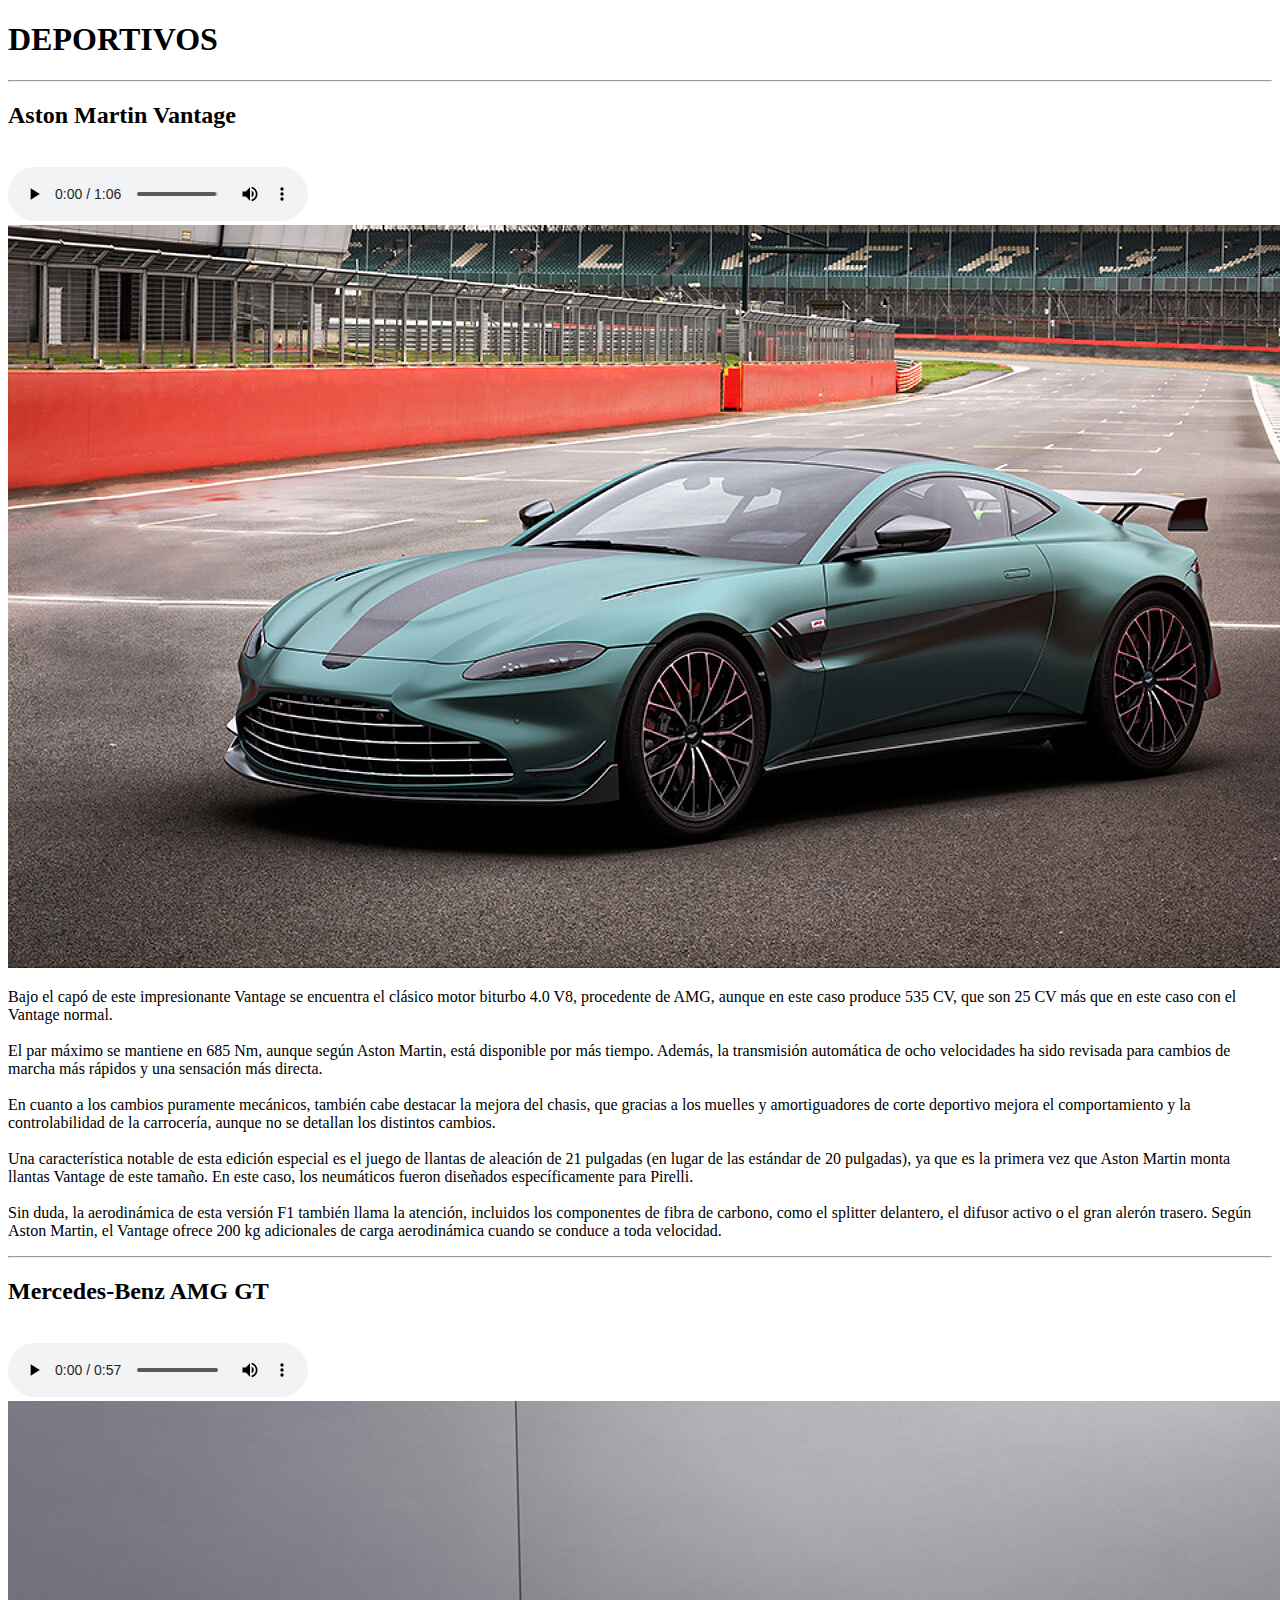
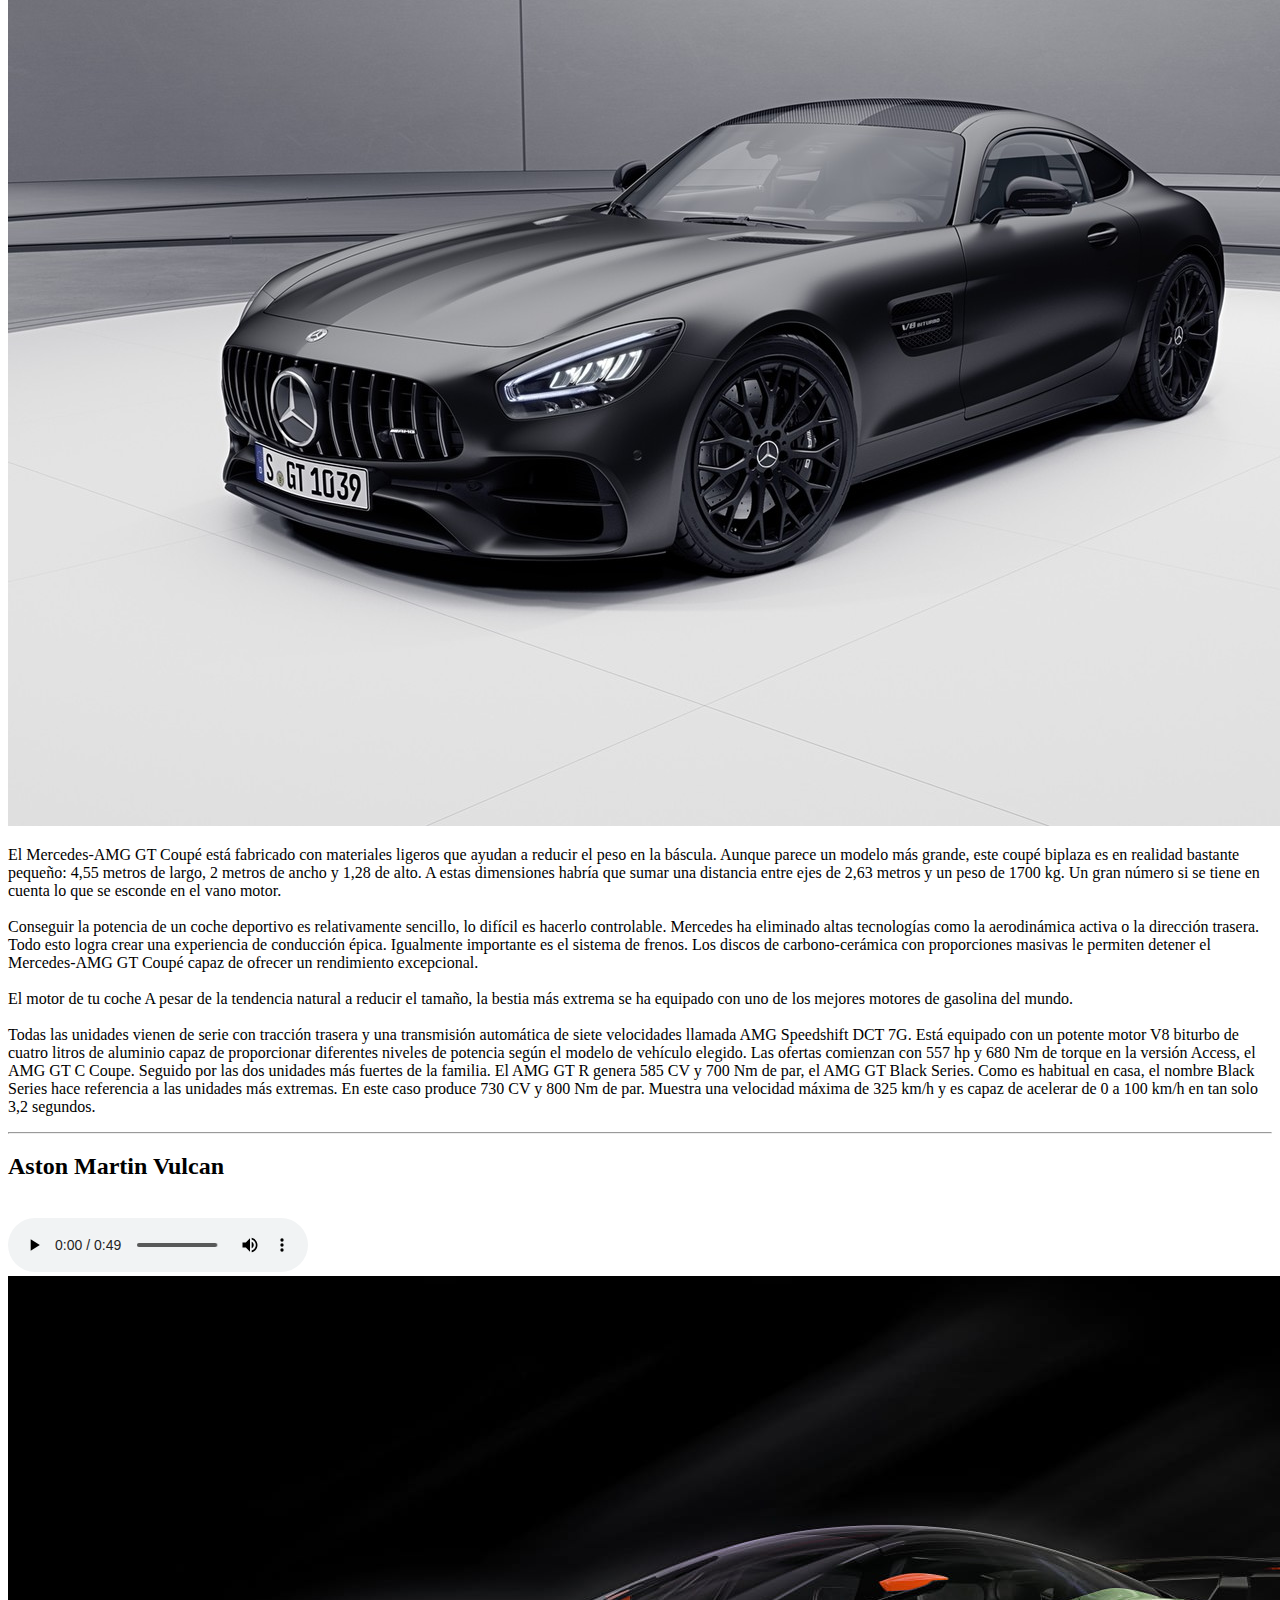
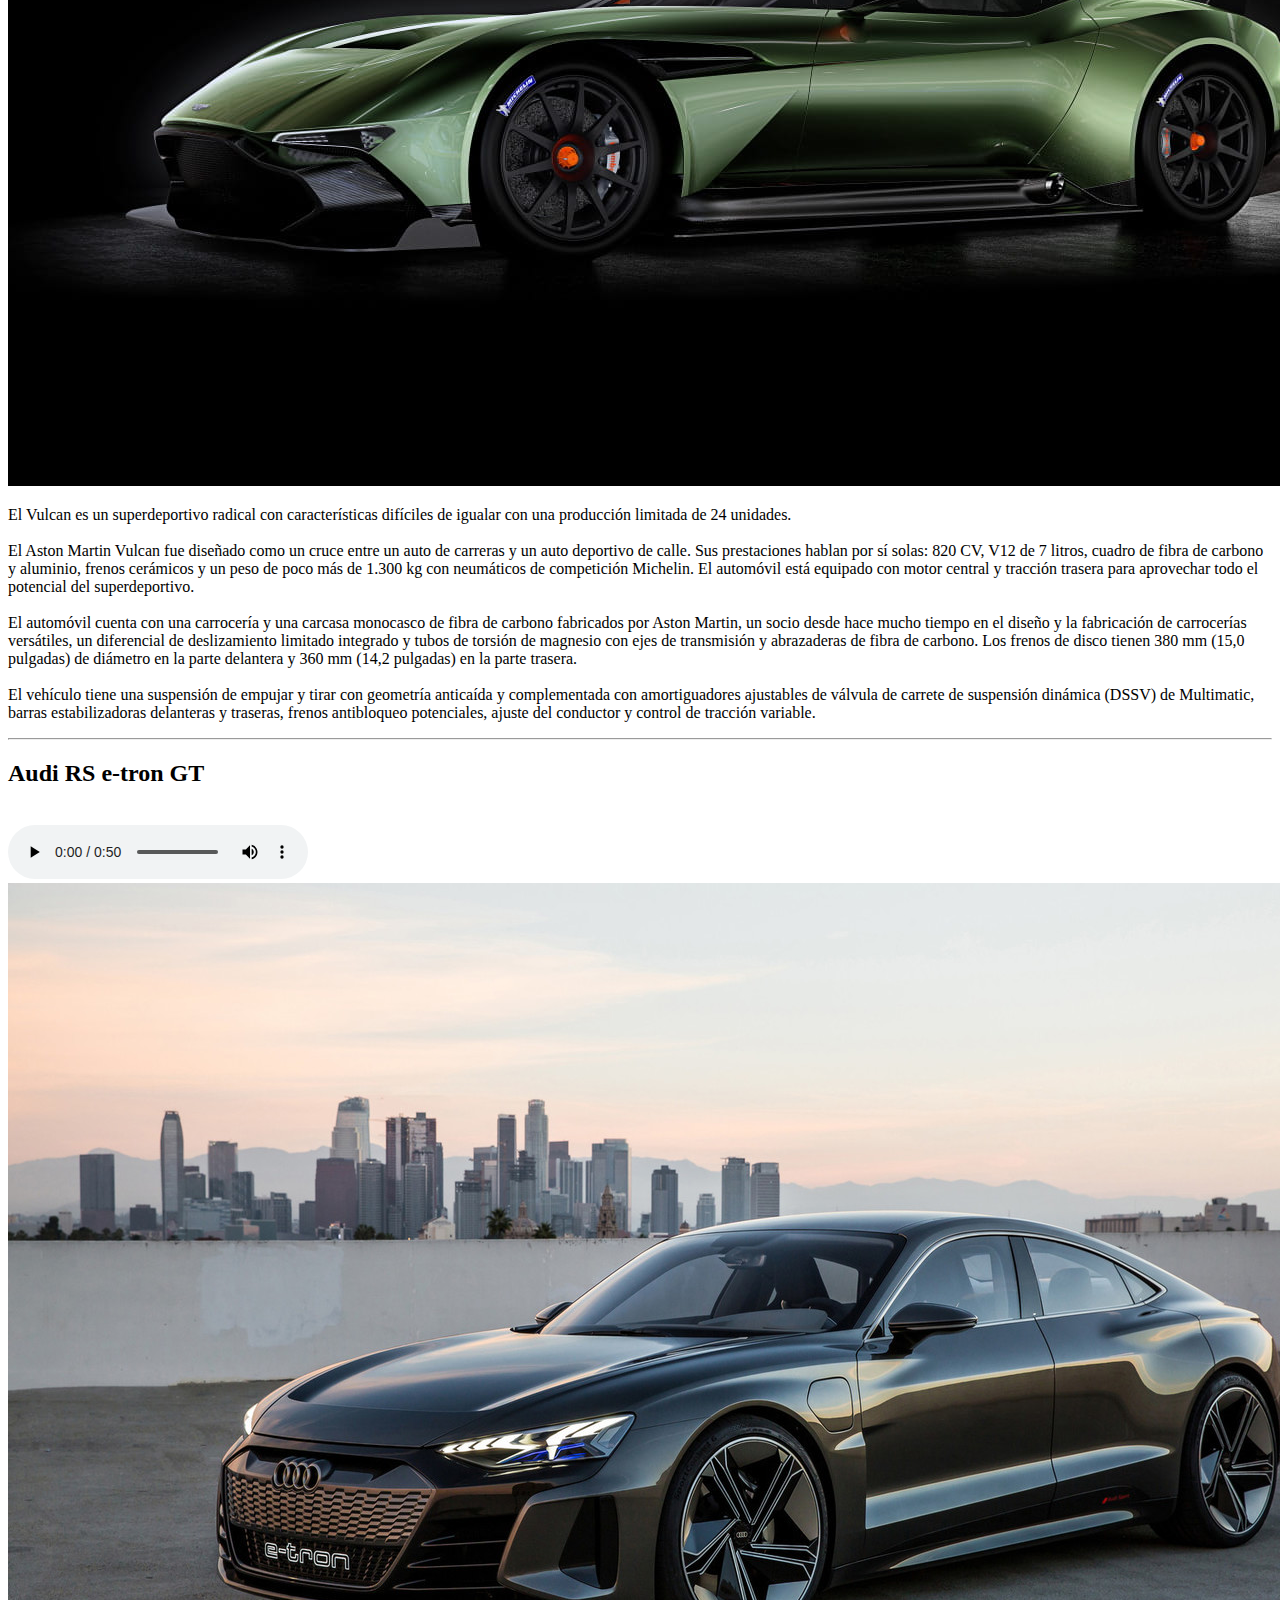
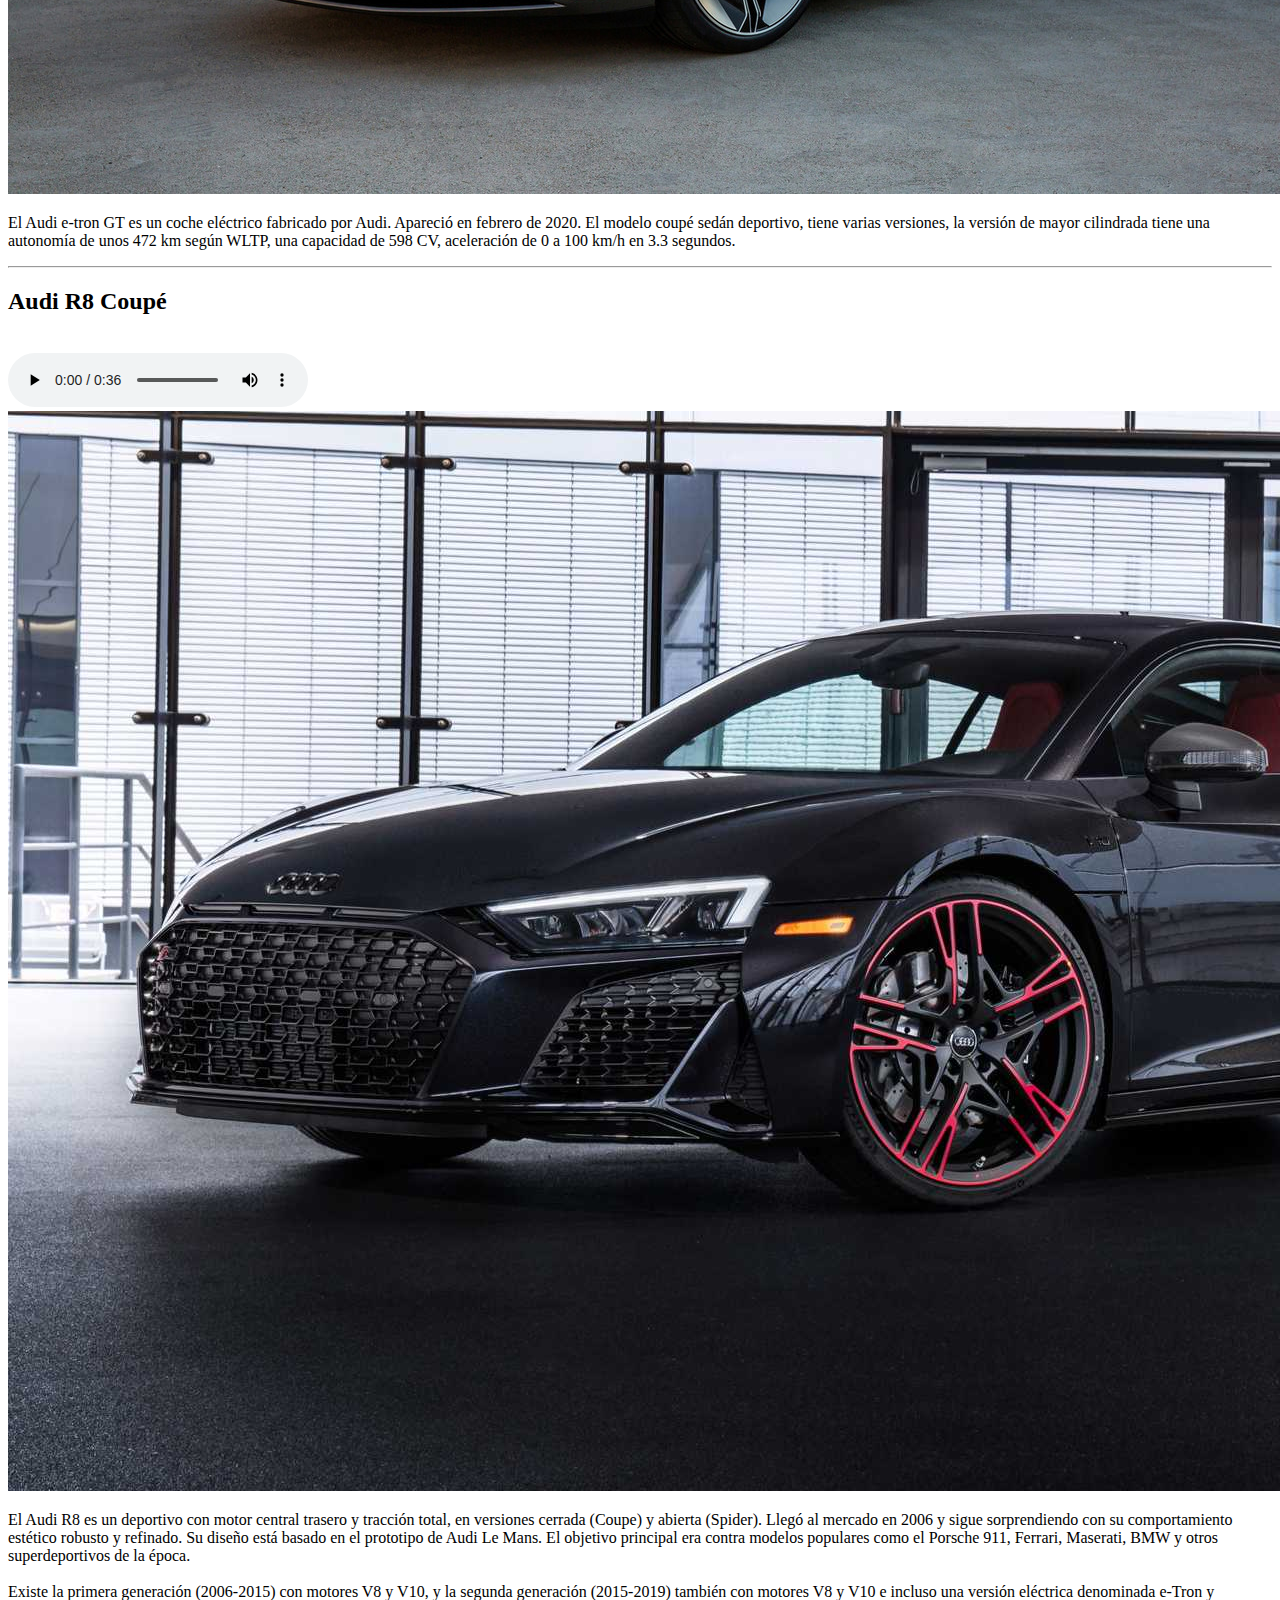
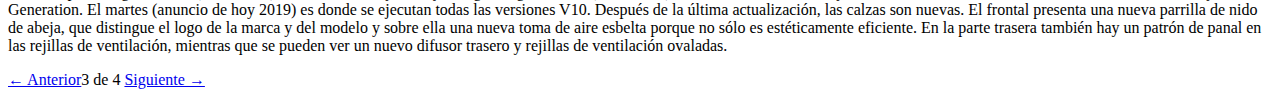
==== index3.html @ 35a7e04c "proyecto inicial" ====
<!DOCTYPE html>
<html lang="es">

<head>
    <link rel="shortcut icon" href="img/favicon.png" type="image/x-icon">
    <link rel="stylesheet" href="CSS/style.css">
    <meta charset="UTF-8">
    <meta http-equiv="X-UA-Compatible" content="IE=edge">
    <meta name="viewport" content="width=device-width, initial-scale=1.0">
    <title>Deportivos</title>
</head>

<body>

    <div class="tp2">
        <h1>DEPORTIVOS</h1>
    </div>

    <hr>

    <h2>Aston Martin Vantage</h2>

    <br>

    <audio class="audios" controls>
        <source src="aud/VANTAGE (mp3cut.net).mp3">
    </audio>

    <div class="it">
    
        <img id="vantage" src="img/vantage.jpg"
            alt=" es un Aston Martin Vantage de color amarillo limon el cual esta corriendo sobre una pista desconocida">

        <p class="exp">
            Bajo el capó de este impresionante Vantage se encuentra el clásico motor biturbo 4.0 V8, procedente de AMG,
            aunque en este caso produce 535 CV, que son 25 CV más que en este caso con el Vantage normal.
            <br>
            <br>
            El par máximo se mantiene en 685 Nm, aunque según Aston Martin, está disponible por más tiempo. Además, la
            transmisión automática de ocho velocidades ha sido revisada para cambios de marcha más rápidos y una sensación
            más directa.
            <br>
            <br>
            En cuanto a los cambios puramente mecánicos, también cabe destacar la mejora del chasis, que gracias a los
            muelles y amortiguadores de corte deportivo mejora el comportamiento y la controlabilidad de la carrocería,
            aunque no se detallan los distintos cambios.
            <br>
            <br>
            Una característica notable de esta edición especial es el juego de llantas de aleación de 21 pulgadas (en lugar
            de las estándar de 20 pulgadas), ya que es la primera vez que Aston Martin monta llantas Vantage de este tamaño.
            En este caso, los neumáticos fueron diseñados específicamente para Pirelli.
            <br>
            <br>
            Sin duda, la aerodinámica de esta versión F1 también llama la atención, incluidos los componentes de fibra de
            carbono, como el splitter delantero, el difusor activo o el gran alerón trasero. Según Aston Martin, el Vantage
            ofrece 200 kg adicionales de carga aerodinámica cuando se conduce a toda velocidad.
        </p>
    </div>

    <hr>

    <h2>Mercedes-Benz AMG GT</h2>

    <br>

    <audio class="audios" controls>
        <source src="aud/AMG (mp3cut.net).mp3">
    </audio>

    <div class="it">
    
        <img id="mercedes" src="img/mercedes.jpg"
            alt="es un Mercedes-Benz AMG GT de un color verde gasolina que esta sobre una pista">
        
        <p class="exp">
            El Mercedes-AMG GT Coupé está fabricado con materiales ligeros que ayudan a reducir el peso en la báscula.
            Aunque parece un modelo más grande, este coupé biplaza es en realidad bastante pequeño: 4,55 metros de largo, 2
            metros de ancho y 1,28 de alto. A estas dimensiones habría que sumar una distancia entre ejes de 2,63 metros y
            un peso de 1700 kg. Un gran número si se tiene en cuenta lo que se esconde en el vano motor.
            <br>
            <br>
            Conseguir la potencia de un coche deportivo es relativamente sencillo, lo difícil es hacerlo controlable.
            Mercedes ha eliminado altas tecnologías como la aerodinámica activa o la dirección trasera. Todo esto logra
            crear una experiencia de conducción épica. Igualmente importante es el sistema de frenos. Los discos de
            carbono-cerámica con proporciones masivas le permiten detener el Mercedes-AMG GT Coupé capaz de ofrecer un
            rendimiento excepcional.
            <br>
            <br>
            El motor de tu coche A pesar de la tendencia natural a reducir el tamaño, la bestia más extrema se ha equipado
            con uno de los mejores motores de gasolina del mundo.
            <br>
            <br>
            Todas las unidades vienen de serie con tracción trasera y una transmisión automática de siete velocidades
            llamada AMG Speedshift DCT 7G. Está equipado con un potente motor V8 biturbo de cuatro litros de aluminio capaz
            de proporcionar diferentes niveles de potencia según el modelo de vehículo elegido. Las ofertas comienzan con
            557 hp y 680 Nm de torque en la versión Access, el AMG GT C Coupe. Seguido por las dos unidades más fuertes de
            la familia. El AMG GT R genera 585 CV y 700 Nm de par, el AMG GT Black Series. Como es habitual en casa, el
            nombre Black Series hace referencia a las unidades más extremas. En este caso produce 730 CV y 800 Nm de par.
            Muestra una velocidad máxima de 325 km/h y es capaz de acelerar de 0 a 100 km/h en tan solo 3,2 segundos.
        </p>
    </div>

    <hr>

    <h2>Aston Martin Vulcan</h2>

    <br>

    <audio class="audios" controls>
        <source src="aud/Vulcan (mp3cut.net).mp3">
    </audio>

    <div class="it">
    
        <img id="vulcan" src="img/vulcan.jpg"
            alt="es un Aston Martin Vulcan de color negroi con algunas rayas de color azul, esta sobre una pista que se usa para driftear con cohes exoticos no necesariamente caros">
        
        <p class="exp">
            El Vulcan es un superdeportivo radical con características difíciles de igualar con una producción limitada de
            24 unidades.
            <br>
            <br>
            El Aston Martin Vulcan fue diseñado como un cruce entre un auto de carreras y un auto deportivo de calle. Sus
            prestaciones hablan por sí solas: 820 CV, V12 de 7 litros, cuadro de fibra de carbono y aluminio, frenos
            cerámicos y un peso de poco más de 1.300 kg con neumáticos de competición Michelin. El automóvil está equipado
            con motor central y tracción trasera para aprovechar todo el potencial del superdeportivo.
            <br>
            <br>
            El automóvil cuenta con una carrocería y una carcasa monocasco de fibra de carbono fabricados por Aston Martin,
            un socio desde hace mucho tiempo en el diseño y la fabricación de carrocerías versátiles, un diferencial de
            deslizamiento limitado integrado y tubos de torsión de magnesio con ejes de transmisión y abrazaderas de fibra
            de carbono. Los frenos de disco tienen 380 mm (15,0 pulgadas) de diámetro en la parte delantera y 360 mm (14,2
            pulgadas) en la parte trasera.
            <br>
            <br>
            El vehículo tiene una suspensión de empujar y tirar con geometría anticaída y complementada con amortiguadores
            ajustables de válvula de carrete de suspensión dinámica (DSSV) de Multimatic, barras estabilizadoras delanteras
            y traseras, frenos antibloqueo potenciales, ajuste del conductor y control de tracción variable.
        </p>
    </div>

    <hr>

    <h2>Audi RS e-tron GT</h2>

    <br>

    <audio class="audios" controls>
        <source src="aud/e-tron (mp3cut.net).mp3">
    </audio>

    <div class="it">
    
        <img id="audi" src="img/audi.jpg" alt="es la imagen de un Audi RS e-tron GT de color negro">
        
        <p id="audit">
            El Audi e-tron GT es un coche eléctrico fabricado por Audi.

            Apareció en febrero de 2020. El modelo coupé sedán deportivo, tiene varias versiones, la versión de mayor
            cilindrada tiene una autonomía de unos 472 km según WLTP, una capacidad de 598 CV, aceleración de 0 a 100 km/h
            en 3.3 segundos.
        </p>
    </div>

    <hr>

    <h2>Audi R8 Coupé</h2>

    <br>

    <audio class="audios" controls>
        <source src="aud/R8 (mp3cut.net).mp3">
    </audio>

    <div class="it">

        <img id="r8" src="img/r8.jpg"
            alt="es una imagen en formato de portada en la que muestran el Audi R8 Coupé de color azul">
        
        <p id="r8t">
            El Audi R8 es un deportivo con motor central trasero y tracción total, en versiones cerrada (Coupe) y abierta
            (Spider). Llegó al mercado en 2006 y sigue sorprendiendo con su comportamiento estético robusto y refinado. Su
            diseño está basado en el prototipo de Audi Le Mans. El objetivo principal era contra modelos populares como el
            Porsche 911, Ferrari, Maserati, BMW y otros superdeportivos de la época.
            <br>
            <br>
            Existe la primera generación (2006-2015) con motores V8 y V10, y la segunda generación (2015-2019) también con
            motores V8 y V10 e incluso una versión eléctrica denominada e-Tron y Generation. El martes (anuncio de hoy 2019)
            es donde se ejecutan todas las versiones V10.

            Después de la última actualización, las calzas son nuevas. El frontal presenta una nueva parrilla de nido de
            abeja, que distingue el logo de la marca y del modelo y sobre ella una nueva toma de aire esbelta porque no sólo
            es estéticamente eficiente. En la parte trasera también hay un patrón de panal en las rejillas de ventilación,
            mientras que se pueden ver un nuevo difusor trasero y rejillas de ventilación ovaladas.
        </p>
    </div>

    <div id="cp">
        <a class="s" href="index2.html"><span>← Anterior</span></a><span class="numero">3</span> de 4 <a class="s" href="index4.html"><span>Siguiente →</span></a>
    </div>

</body>

</html>
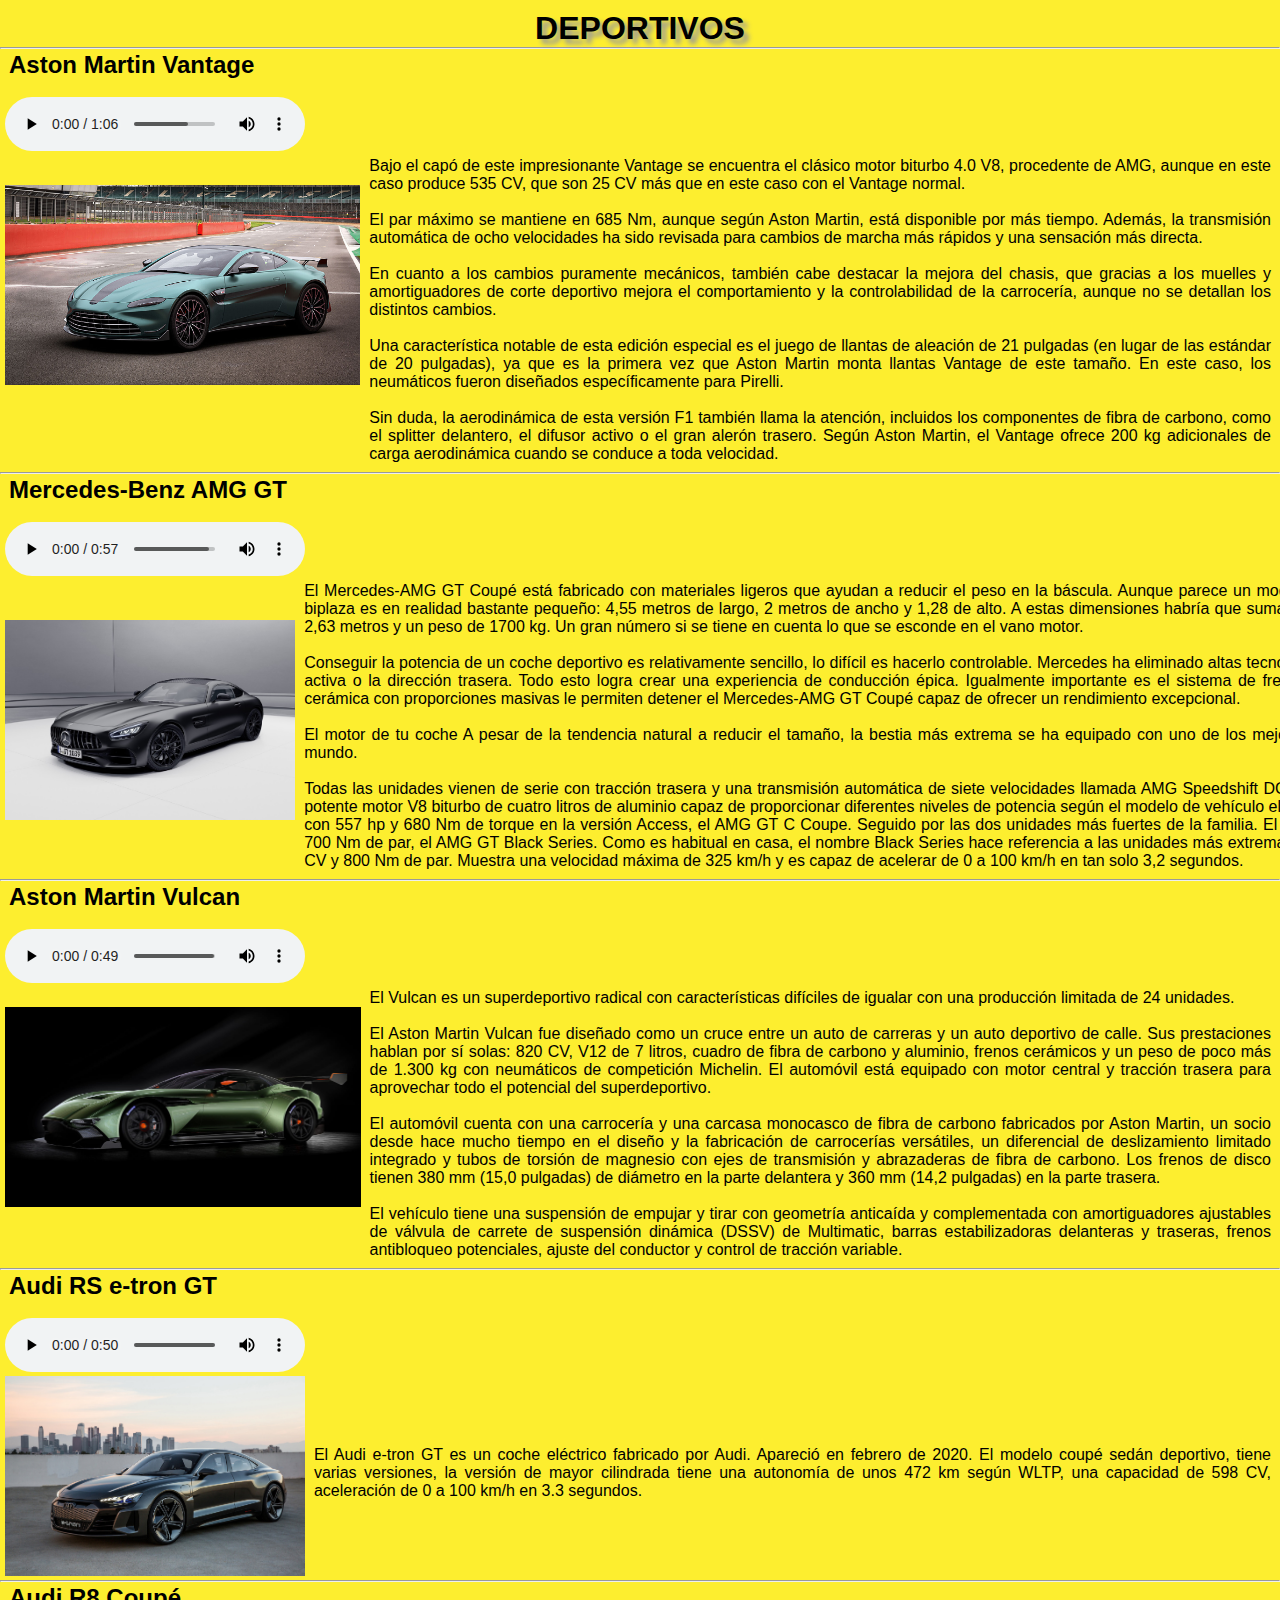
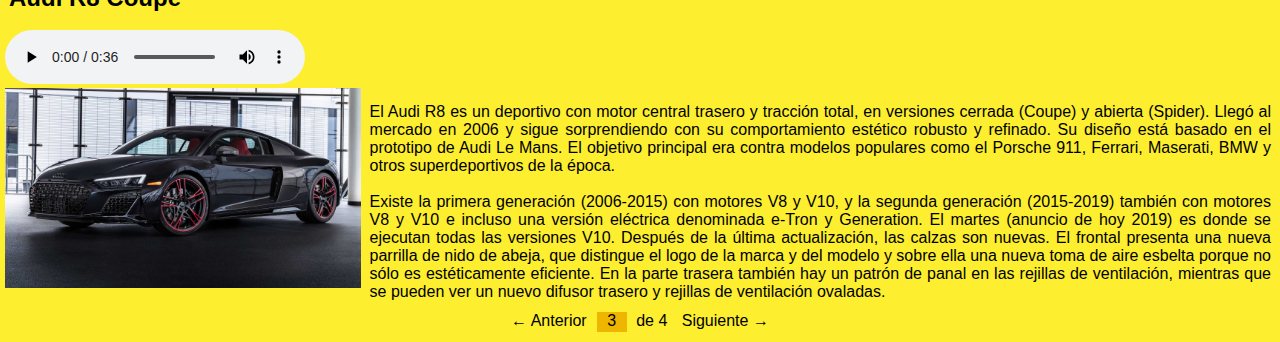
==== commit c0089f2e: "modificacion estilos" ====
--- a/index3.html
+++ b/index3.html
@@ -3,7 +3,7 @@
 
 <head>
     <link rel="shortcut icon" href="img/favicon.png" type="image/x-icon">
-    <link rel="stylesheet" href="CSS/style.css">
+    <link rel="stylesheet" href="css/style.css">
     <meta charset="UTF-8">
     <meta http-equiv="X-UA-Compatible" content="IE=edge">
     <meta name="viewport" content="width=device-width, initial-scale=1.0">
--- a/css/style.css
+++ b/css/style.css
@@ -0,0 +1,230 @@
+*{
+    margin: 0;
+    padding: 0;
+}
+
+/*PAGINA 1*/
+
+body{
+    background-color: #fdee2f;
+    font-family: Arial, Helvetica, sans-serif;
+}
+
+nav{
+    background-color: black;
+    display: inline-block;
+    height: 50px;
+    width: 100%;
+}
+#uno{
+    font-size: 17px;
+    margin: -49px 0 0 0;
+    text-align: right;
+}
+.nave{
+    display: inline-block;
+    margin: 9px;
+}
+.nav{
+    color: white;
+    text-decoration: none;
+}
+.nav:hover{
+    background-color: white;
+    color: black; 
+}
+
+h1{
+    padding: 10px 9px 0 9px;
+    text-align: center;
+    text-shadow: 5px 5px 5px #999999;
+}
+h2{
+    padding: 2px 9px 0 9px;
+}
+
+.exp{
+    padding: 2px 9px 9px 9px;
+    text-align: justify;
+}
+
+hr{
+    color: black;
+}
+
+ol{
+    list-style-type: disclosure-closed;
+    margin: 0 0 10px 40px;
+}
+
+table, th{
+    border: 3px solid #999999;
+    border-collapse: collapse;
+    margin: 10px 0 10px 25px;
+}
+.tabla{
+    background-color: black;
+    color: white;
+}
+
+#cp{
+    color: black;
+    height: 30px;
+    overflow: hidden;
+    padding: 11px 0 0 0;
+    text-align: center;
+    width: 100%;
+}
+.numero{
+    background-color: #eeb600;
+    cursor: pointer;
+    display: inline-block;
+    height: 20px;
+    margin: 0 5px 0 0;
+    width: 30px;
+}
+.s{
+    color: black;
+    margin: 0 10px 0 10px;
+    text-decoration: none
+}
+.s:hover{
+    background-color: #eeb600;
+    height: 20px;
+    width: 50px;
+}
+
+/*PAGINA 2*/
+
+.tp2{
+    text-align: center;
+}
+
+.audios{
+    margin: 0 0 0 5px;
+}
+.it{
+    display: inline-flex;
+}
+
+#gtr{
+    height: 257px;
+    margin: 0 0  0 5px;
+    width: 450px;
+}
+#gtrt{
+    padding: 39px 9px 0 9px;
+    text-align: justify;
+}
+
+#nsx{
+    height: 300px;
+    margin: 0 0 0 5px;
+    width: 450px;
+}
+#nsxt{
+    padding: 20px 9px 0 9px;
+    text-align: justify;
+}
+
+#supra{
+    height: 250px;
+    margin: 25px 0 0 5px;
+    width: 450px;
+}
+
+#r34{
+    height: 200px;
+    margin: 13px 0 0 5px;
+    width: 400px;
+}
+
+#lancer{
+    height: 200px;
+    margin: 0 0 0 5px;
+    width: 800px;
+}
+#lancert{
+    padding: 60px 9px 0 9px;
+    text-align: justify;
+}
+
+/*PAGINA 3*/
+
+#vantage{
+    height: 200px;
+    margin: 30px 0 0 5px;
+    width: 400px;
+}
+
+#mercedes{
+    height: 200px;
+    margin: 40px 0 0 5px;
+    width: 1380px;
+}
+
+#vulcan{
+    height: 200px;
+    margin: 20px 0 0 5px;
+    width: 400px;
+}
+
+#audi{
+    height: 200px;
+    margin: 0 0 0 5px;
+    width: 550px;
+}
+#audit{
+    padding: 70px 9px 0 9px;
+    text-align: justify;
+}
+
+#r8{
+    height: 200px;
+    margin: 0 0 0 5px;
+    width: 500px;
+}
+#r8t{
+    padding: 15px 9px 0 9px;
+    text-align: justify;
+}
+
+/*PAGINA 4*/
+
+#demon{
+    height: 200px;
+    margin: 70px 0 0 5px;
+    width: 500px;
+}
+
+#hellcat{
+    height: 200px;
+    margin: 0 0 0 5px;
+    width: 650px;
+}
+#hellcatt{
+    padding: 20px 9px 0 9px;
+    text-align: justify;
+}
+
+#hemi{
+    height: 200px;
+    margin: 14px 0 0 5px;
+    width: 600px;
+}
+
+#shelby{
+    height: 200px;
+    margin: 0 0 0 5px;
+    width: 1000px;
+}
+#shelbyt{
+    padding: 55px 9px 0 9px;
+    text-align: justify;
+}
+
+#bird{
+    height: 300px;
+    margin: 100px 0 0 5px;
+    width: 500px;
+}